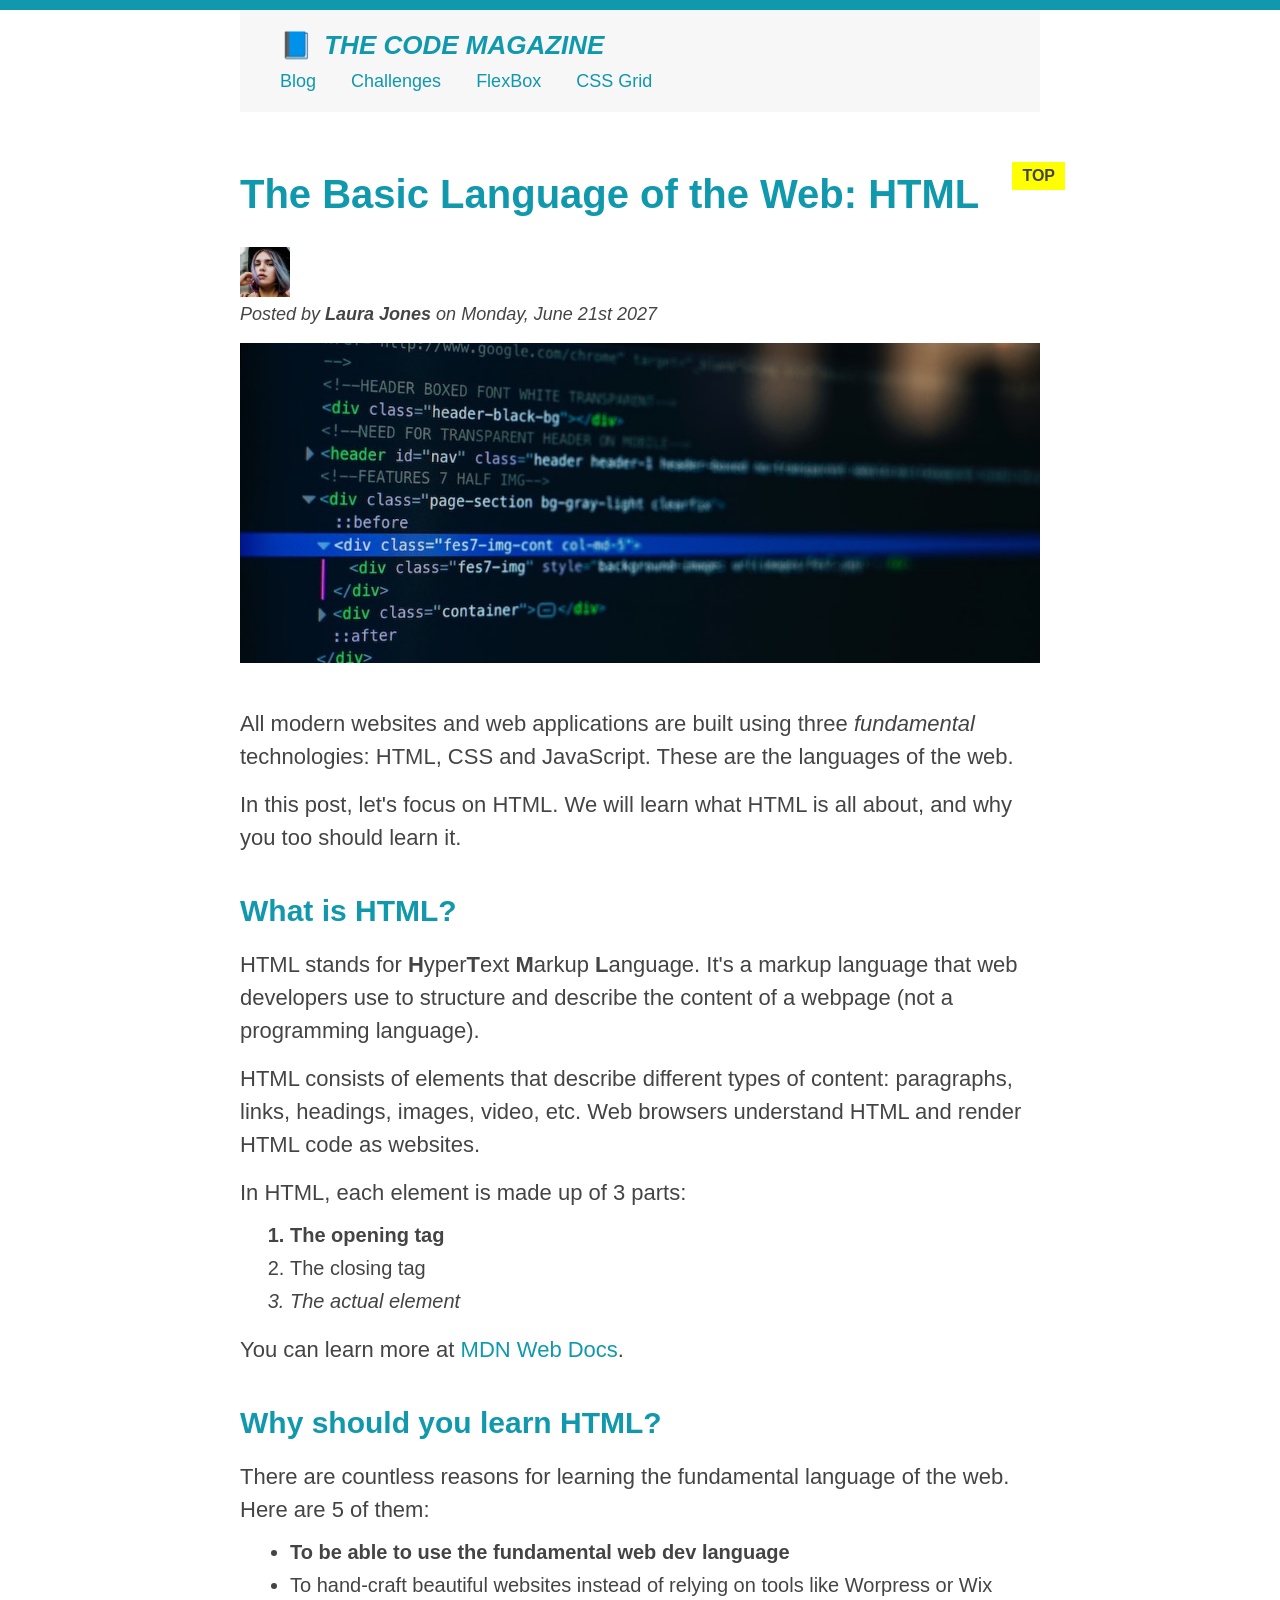
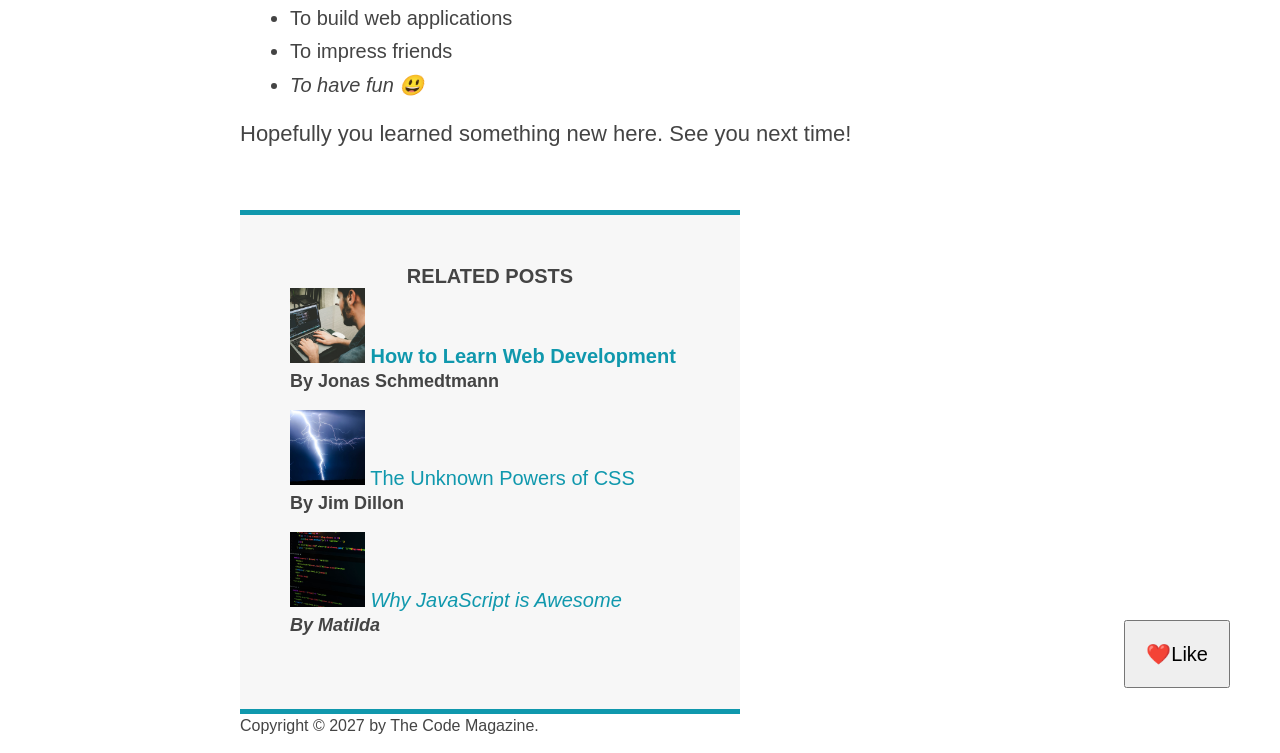
==== index.html @ c203d2a2 "Add HTML and CSS fundamentals projects" ====
<!doctype html>
<html lang="en">
  <head>
    <meta charset="UTF-8" />
    <link href="style.css" rel="stylesheet" >
    <title>(demo)The Basic Language of the web:HTML</title>
  </head>
  <body>

    <div class="container">
    <header class="main-header">
    <h1>📘 The Code Magazine</h1>

<nav>
    <a href="blog.html">Blog</a>
    <a href="#">Challenges</a>
    <a href="#">FlexBox</a>
    <a href="#">CSS Grid</a>
</nav>
</header>

<article>
  <header class="post-header">
    <h2>The Basic Language of the Web: HTML</h2>

    <img src="img/laura-jones.jpg" alt="author" height="50" width="50" />

    <p id="author">Posted by <strong> Laura Jones</strong> on Monday, June 21st 2027</p>

    <img
      src="img/post-img.jpg"
      alt="html code image"
      height="200"
      width="500"
      class="post-img" 
    />
 
</header>

    <p>
      All modern websites and web applications are built using three<em>
        fundamental</em
      >
      technologies: HTML, CSS and JavaScript. These are the languages of the
      web.
    </p>

    <p>
      In this post, let's focus on HTML. We will learn what HTML is all about,
      and why you too should learn it.
    </p>

    <h3>What is HTML?</h3>

    <p>
      HTML stands for <strong>H</strong>yper<strong>T</strong>ext
      <strong>M</strong>arkup <strong>L</strong>anguage. It's a markup language
      that web developers use to structure and describe the content of a webpage
      (not a programming language).
    </p>

    <p>
      HTML consists of elements that describe different types of content:
      paragraphs, links, headings, images, video, etc. Web browsers understand
      HTML and render HTML code as websites.
    </p>

    <p>In HTML, each element is made up of 3 parts:</p>

    <ol>
      <li class="first-li">The opening tag</li>
      <li>The closing tag</li>
      <li>The actual element</li>
    </ol>

    <p>
      You can learn more at
      <a href="hhtps://developer.mozilla.org/en-US/docs/Web/HTML"
        >MDN Web Docs</a target="_blank"
      >.
    </p>

    <h3>Why should you learn HTML?</h3>

    <p>
      There are countless reasons for learning the fundamental language of the
      web. Here are 5 of them:
    </p>

    <ul>
      <li class="first-li">To be able to use the fundamental web dev language</li>
      <li>
        To hand-craft beautiful websites instead of relying on tools like
        Worpress or Wix
      </li>
      <li>To build web applications</li>
      <li>To impress friends</li>
      <li>To have fun 😃</li>
    </ul>

    <p>Hopefully you learned something new here. See you next time!</p>
    </article>
    
<aside>
    <h4>Related posts</h4>

    <ul class="related">
      <li>
        <img src="img/related-1.jpg" alt="related1" height="75" width="75" />
        <a href="index.html">How to Learn Web Development</a>
        <p class="related-author">By Jonas Schmedtmann</p>
      </li>
      <li>
        <img src="img/related-2.jpg" alt="related2" height="75" width="75" />
        <a href="index.html">The Unknown Powers of CSS</a>
        <p class="related-author">By Jim Dillon</p>
      </li>
      <li>
        <img src="img/related-3.jpg" alt="related3" height="75" width="75" />
        <a href="index.html">Why JavaScript is Awesome</a>
        <p class="related-author">By Matilda</p>
      </li>
    </ul>
    </aside>
    
    <footer>
      <p id="Copyright">Copyright &copy; 2027 by The Code Magazine.</p>
    </footer>
    </div>
       <button>❤️Like</button>
  </body>
</html>
---- style.css ----
* {
  margin: 0;
  padding: 0;
}

body {
  color: #444;
  font-family: sans-serif;
  border-top: 10px solid #1098ad;
  position: relative;
}

.container {
  width: 800px;
  /* margin-left: auto;
  margin-right: auto; */
  margin: 0 auto;
  /* position: relative; */
}

.main-header {
  background-color: #f7f7f7;
  padding: 20px 40px;
  margin-bottom: 60px;
  /* height: 80px; */
}

nav {
  font-size: 18px;
  /* text-align: center; */
}

article {
  margin-bottom: 60px;
}

.post-header {
  margin-bottom: 40px;
}

aside {
  background-color: #f7f7f7;
  border-top: 5px solid #1098ad;
  border-bottom: 5px solid #1098ad;
  /* padding-top: 50px;
  padding-bottom: 50px; */
  padding: 50px 0;
  width: 500px;
}

h1,
h2,
h3 {
  color: #1098ad;
}

h1 {
  font-size: 26px;
  font-style: italic;
  text-transform: uppercase;
}

h2 {
  font-size: 40px;
  margin-bottom: 30px;
}

h3 {
  font-size: 30px;
  margin-bottom: 20px;
  margin-top: 40px;
}

h4 {
  font-size: 20px;

  text-transform: uppercase;
  text-align: center;
}

p {
  font-size: 22px;
  line-height: 1.5;
  margin-bottom: 15px;
}

ul,
ol {
  margin-left: 50px;
  margin-bottom: 20px;
}

li {
  font-size: 20px;
  margin-bottom: 10px;
}

li:last-child {
  margin-bottom: 0;
}
/* footer p {
  font-size: 16px;
} */

/* article header p {
  font-style: italic;
} */

#author {
  font-style: italic;
  font-size: 18px;
}

#Copyright {
  font-size: 16px;
}

.related-author {
  font-size: 18px;
  font-weight: bold;
}

.related {
  list-style: none;
}

/* .first-li {
  font-weight: bold;
} */

li:first-child {
  font-weight: bold;
}

li:last-child {
  font-style: italic;
}

/* li:nth-child(2) {
  color: red;
} */

/* styling links */
a:link {
  color: #1098ad;
  text-decoration: none;
}

a:visited {
  color: #1098ad;
}

a:hover {
  color: orangered;
  font-weight: bold;
  text-decoration: underline orangered;
}
a:active {
  background-color: black;
  font-style: italic;
}

.post-img {
  width: 100%;
  height: auto;
}

nav a:link {
  /* background-color: #888f90;
  margin: 20px;
  display: block; */
  margin-right: 30px;
  margin-top: 10px;
  display: inline-block;
}

nav a:link:last-child {
  margin-right: 0;
}

button {
  font-size: 20px;
  padding: 20px;
  cursor: pointer;
  position: absolute;
  bottom: 50px;
  right: 50px;
}

h1::first-letter {
  font-style: normal;
  margin-right: 5px;
}

/* h3 + p::first-line {
  color: #1098ad;
} */
h2 {
  position: relative;
}

h2::after {
  content: "TOP";
  background-color: yellow;
  font-size: 16px;
  font-weight: bold;
  display: inline-block;
  padding: 5px 10px;
  position: absolute;
  top: -10px;
  right: -25px;
  color: #444;
}
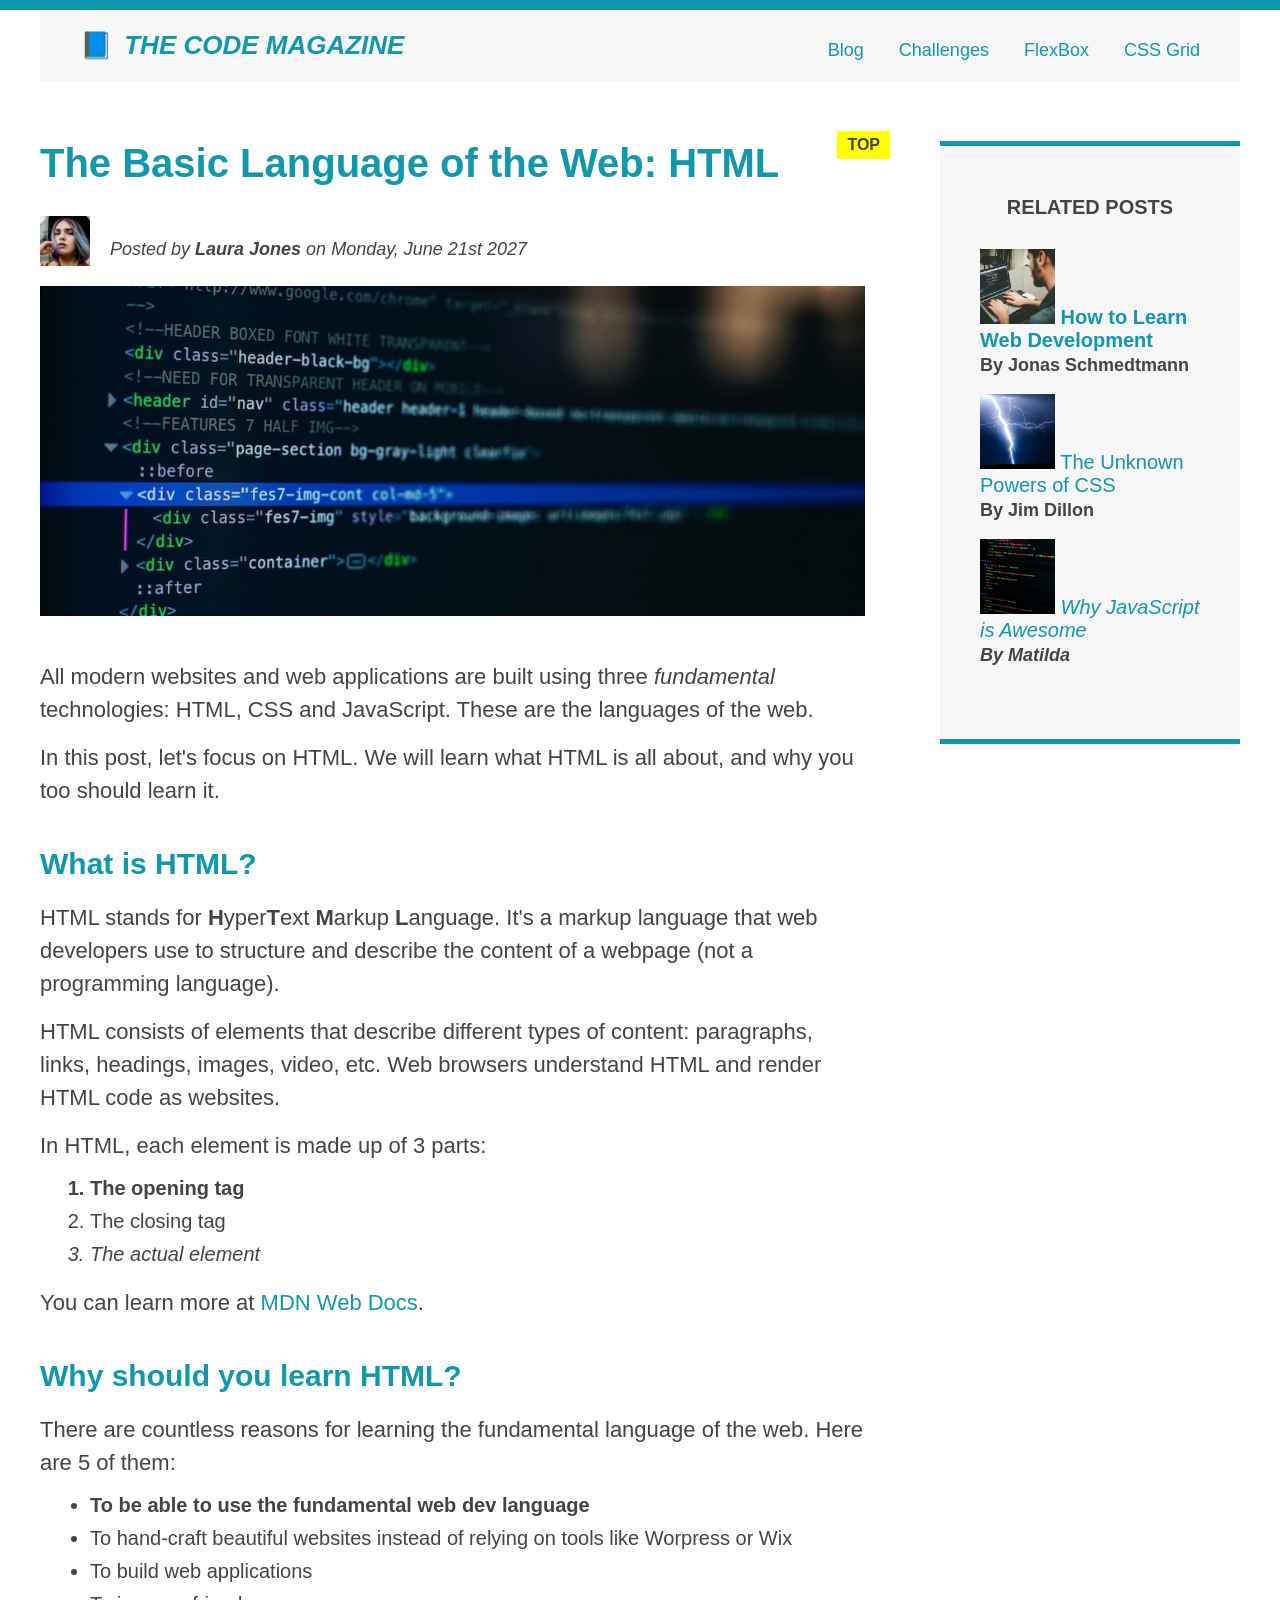
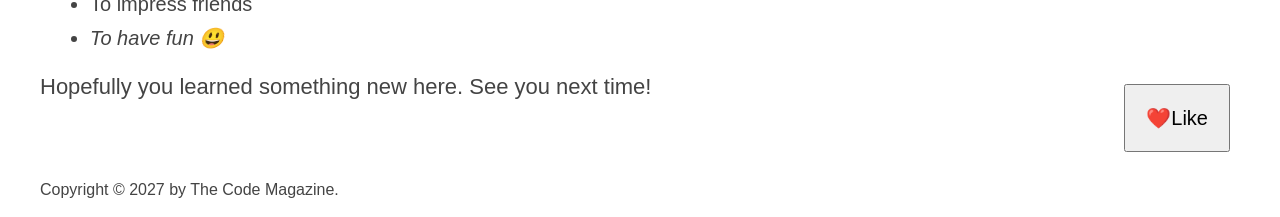
==== commit 82ed1f89: "done with float" ====
--- a/index.html
+++ b/index.html
@@ -8,7 +8,7 @@
   <body>
 
     <div class="container">
-    <header class="main-header">
+    <header class="main-header clearfix">
     <h1>📘 The Code Magazine</h1>
 
 <nav>
@@ -17,22 +17,24 @@
     <a href="#">FlexBox</a>
     <a href="#">CSS Grid</a>
 </nav>
+
+<!-- <div class="clear"></div> -->
 </header>
 
 <article>
   <header class="post-header">
     <h2>The Basic Language of the Web: HTML</h2>
 
-    <img src="img/laura-jones.jpg" alt="author" height="50" width="50" />
+    <img src="img/laura-jones.jpg" alt="author" height="50" width="50" class="author-img"/>
 
-    <p id="author">Posted by <strong> Laura Jones</strong> on Monday, June 21st 2027</p>
+    <p id="author" class="author">Posted by <strong> Laura Jones</strong> on Monday, June 21st 2027</p>
 
     <img
       src="img/post-img.jpg"
       alt="html code image"
       height="200"
       width="500"
-      class="post-img" 
+      class="post-img"  
     />
  
 </header>
--- a/style.css
+++ b/style.css
@@ -1,6 +1,7 @@
 * {
   margin: 0;
   padding: 0;
+  box-sizing: border-box;
 }
 
 body {
@@ -11,7 +12,7 @@
 }
 
 .container {
-  width: 800px;
+  width: 1200px;
   /* margin-left: auto;
   margin-right: auto; */
   margin: 0 auto;
@@ -44,8 +45,9 @@
   border-bottom: 5px solid #1098ad;
   /* padding-top: 50px;
   padding-bottom: 50px; */
-  padding: 50px 0;
-  width: 500px;
+  padding: 50px 40px;
+
+  /* width: 500px; */
 }
 
 h1,
@@ -73,7 +75,7 @@
 
 h4 {
   font-size: 20px;
-
+  margin-bottom: 30px;
   text-transform: uppercase;
   text-align: center;
 }
@@ -122,6 +124,7 @@
 
 .related {
   list-style: none;
+  margin-left: 0;
 }
 
 /* .first-li {
@@ -211,3 +214,48 @@
   right: -25px;
   color: #444;
 }
+
+.author-img {
+  float: left;
+  margin-bottom: 20px;
+}
+
+.author {
+  /* padding-left: 80px; */
+  padding-top: 10px;
+  float: left;
+  margin-left: 20px;
+  margin-top: 10px;
+}
+
+h1 {
+  float: left;
+}
+
+nav {
+  float: right;
+}
+
+/* .clear {
+  clear: both;
+} */
+
+.clearfix::after {
+  clear: both;
+  content: "";
+  display: block;
+}
+
+article {
+  width: 825px;
+  float: left;
+}
+
+aside {
+  width: 300px;
+  float: right;
+}
+
+footer {
+  clear: both;
+}
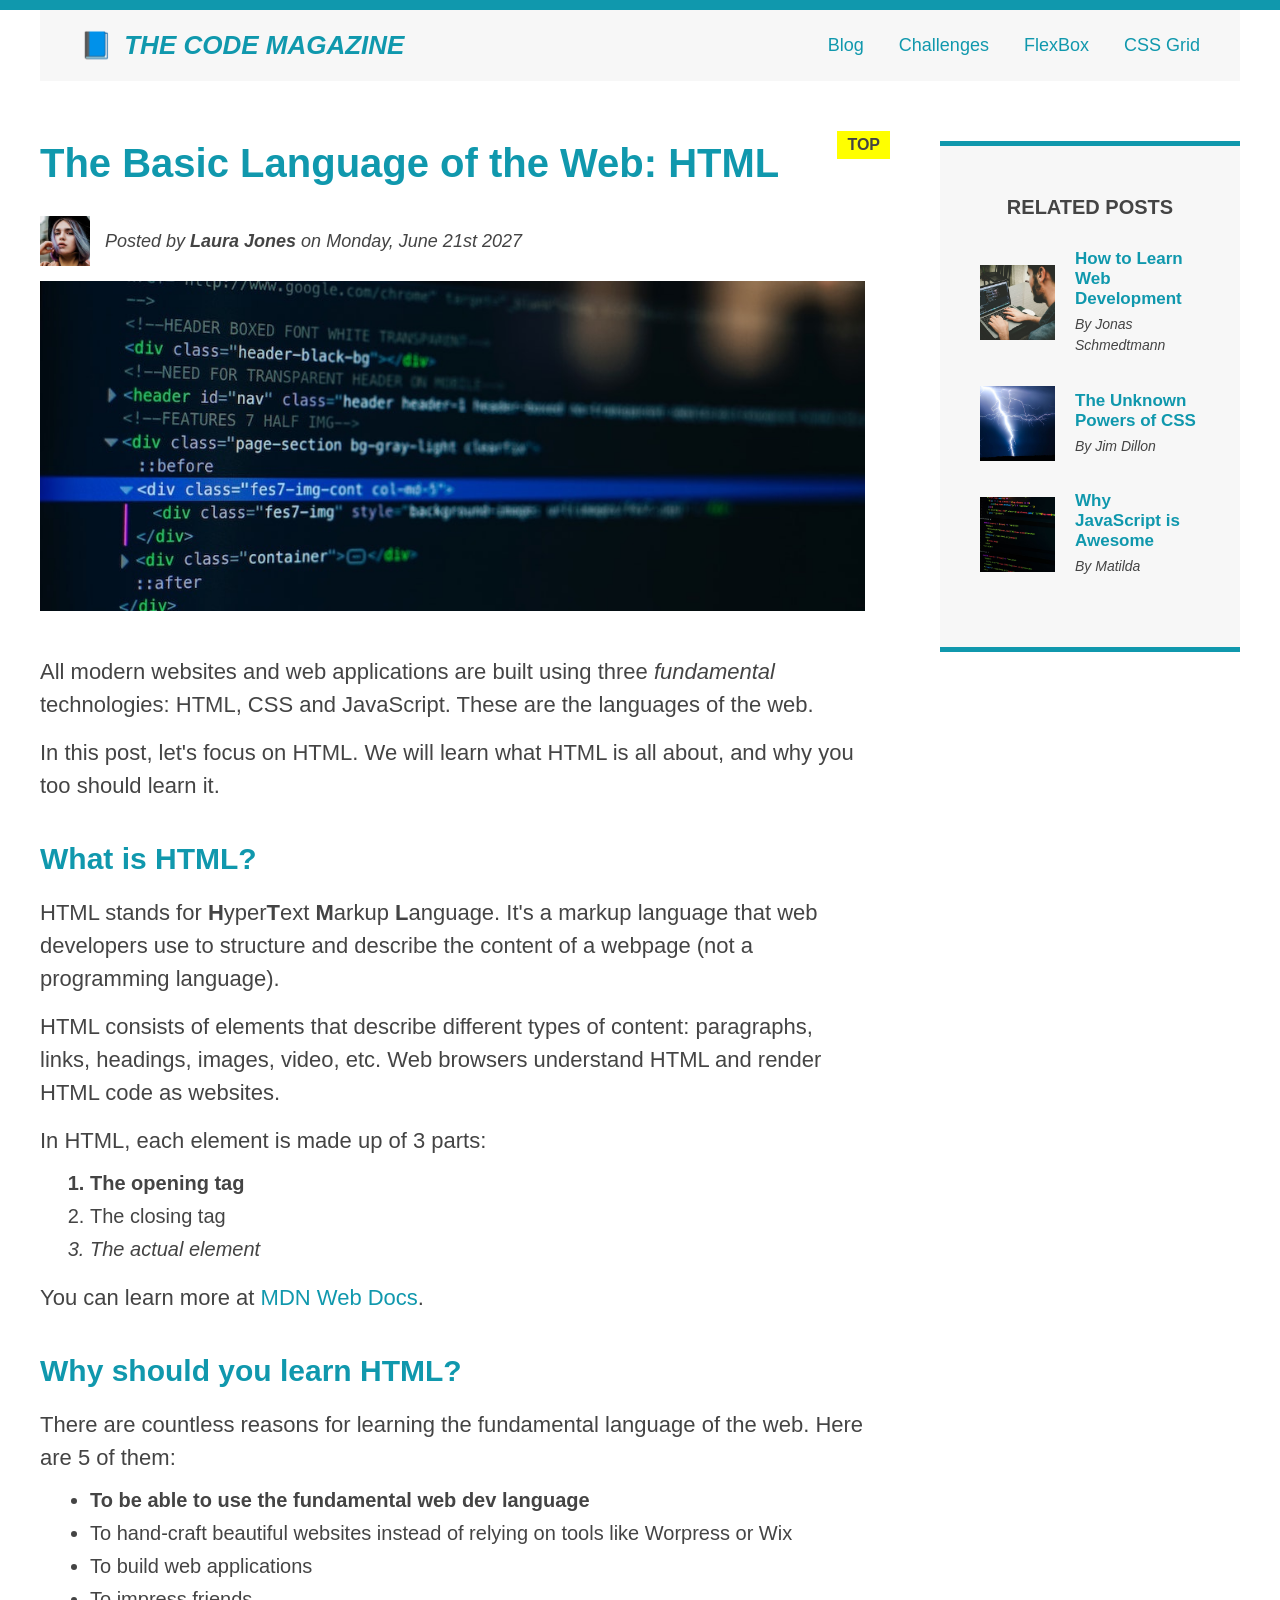
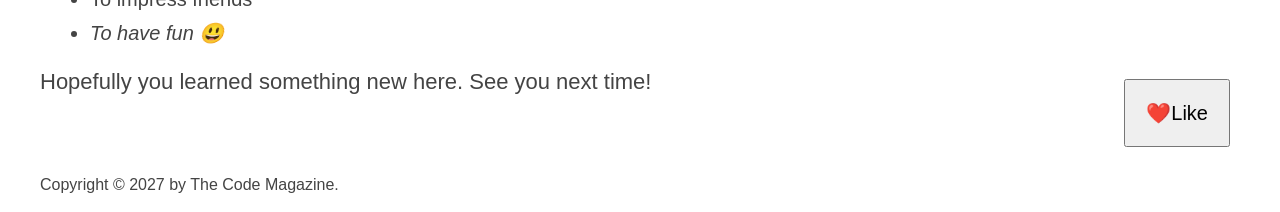
==== commit 4889a0c6: "done with flexbox and challenge" ====
--- a/index.html
+++ b/index.html
@@ -14,21 +14,22 @@
 <nav>
     <a href="blog.html">Blog</a>
     <a href="#">Challenges</a>
-    <a href="#">FlexBox</a>
-    <a href="#">CSS Grid</a>
+    <a href="flexbox.html">FlexBox</a>
+    <a href="css-grid.html">CSS Grid</a>
 </nav>
 
 <!-- <div class="clear"></div> -->
 </header>
-
+<div class="row">
 <article>
   <header class="post-header">
     <h2>The Basic Language of the Web: HTML</h2>
 
+    <div class="author-box">
     <img src="img/laura-jones.jpg" alt="author" height="50" width="50" class="author-img"/>
 
     <p id="author" class="author">Posted by <strong> Laura Jones</strong> on Monday, June 21st 2027</p>
-
+</div>
     <img
       src="img/post-img.jpg"
       alt="html code image"
@@ -107,23 +108,30 @@
     <h4>Related posts</h4>
 
     <ul class="related">
-      <li>
+      <li class="related-post">
         <img src="img/related-1.jpg" alt="related1" height="75" width="75" />
-        <a href="index.html">How to Learn Web Development</a>
+        <div>
+        <a href="#" class="related-link">How to Learn Web Development</a>
         <p class="related-author">By Jonas Schmedtmann</p>
+        </div>
       </li>
-      <li>
+      <li class="related-post">
         <img src="img/related-2.jpg" alt="related2" height="75" width="75" />
-        <a href="index.html">The Unknown Powers of CSS</a>
+        <div>
+        <a href="#" class="related-link">The Unknown Powers of CSS</a>
         <p class="related-author">By Jim Dillon</p>
+        </div>
       </li>
-      <li>
+      <li class="related-post">
         <img src="img/related-3.jpg" alt="related3" height="75" width="75" />
-        <a href="index.html">Why JavaScript is Awesome</a>
+        <div>
+        <a href="#" class="related-link">Why JavaScript is Awesome</a>
         <p class="related-author">By Matilda</p>
+        </div>
       </li>
     </ul>
     </aside>
+    </div>
     
     <footer>
       <p id="Copyright">Copyright &copy; 2027 by The Code Magazine.</p>
--- a/style.css
+++ b/style.css
@@ -173,7 +173,7 @@
   margin: 20px;
   display: block; */
   margin-right: 30px;
-  margin-top: 10px;
+  /* margin-top: 10px; */
   display: inline-block;
 }
 
@@ -215,32 +215,32 @@
   color: #444;
 }
 
-.author-img {
+/* .author-img {
   float: left;
   margin-bottom: 20px;
-}
-
-.author {
+} */
+
+/* .author {
   /* padding-left: 80px; */
-  padding-top: 10px;
+/* padding-top: 10px;
   float: left;
   margin-left: 20px;
-  margin-top: 10px;
-}
-
-h1 {
+  margin-top: 10px; */
+/* } */
+
+/* h1 {
   float: left;
 }
 
 nav {
   float: right;
-}
+} */
 
 /* .clear {
   clear: both;
 } */
 
-.clearfix::after {
+/* .clearfix::after {
   clear: both;
   content: "";
   display: block;
@@ -258,4 +258,62 @@
 
 footer {
   clear: both;
-}
+} */
+
+.main-header {
+  display: flex;
+  align-items: center;
+  justify-content: space-between;
+}
+
+.author-box {
+  display: flex;
+  align-items: center;
+  margin-bottom: 15px;
+}
+
+.author {
+  margin-bottom: 0;
+  margin-left: 15px;
+}
+
+.related-post {
+  display: flex;
+  align-items: center;
+  gap: 20px;
+  margin-bottom: 30px;
+}
+
+.related-link:link {
+  font-size: 17px;
+  font-weight: bold;
+  font-style: normal;
+  margin-bottom: 5px;
+  display: block;
+}
+
+.related-author {
+  margin-bottom: 0;
+  font-size: 14px;
+  font-weight: normal;
+  font-style: italic;
+}
+
+.row {
+  display: flex;
+  align-items: flex-start;
+  gap: 75px;
+  margin-bottom: 60px;
+}
+
+article {
+  flex: 1;
+  margin-bottom: 0;
+}
+
+aside {
+  /* flex-basis: 300px; */
+  flex: 0 0 300px;
+  /* flex-shrink: 1; */
+  /* flex-basis: auto; */
+}
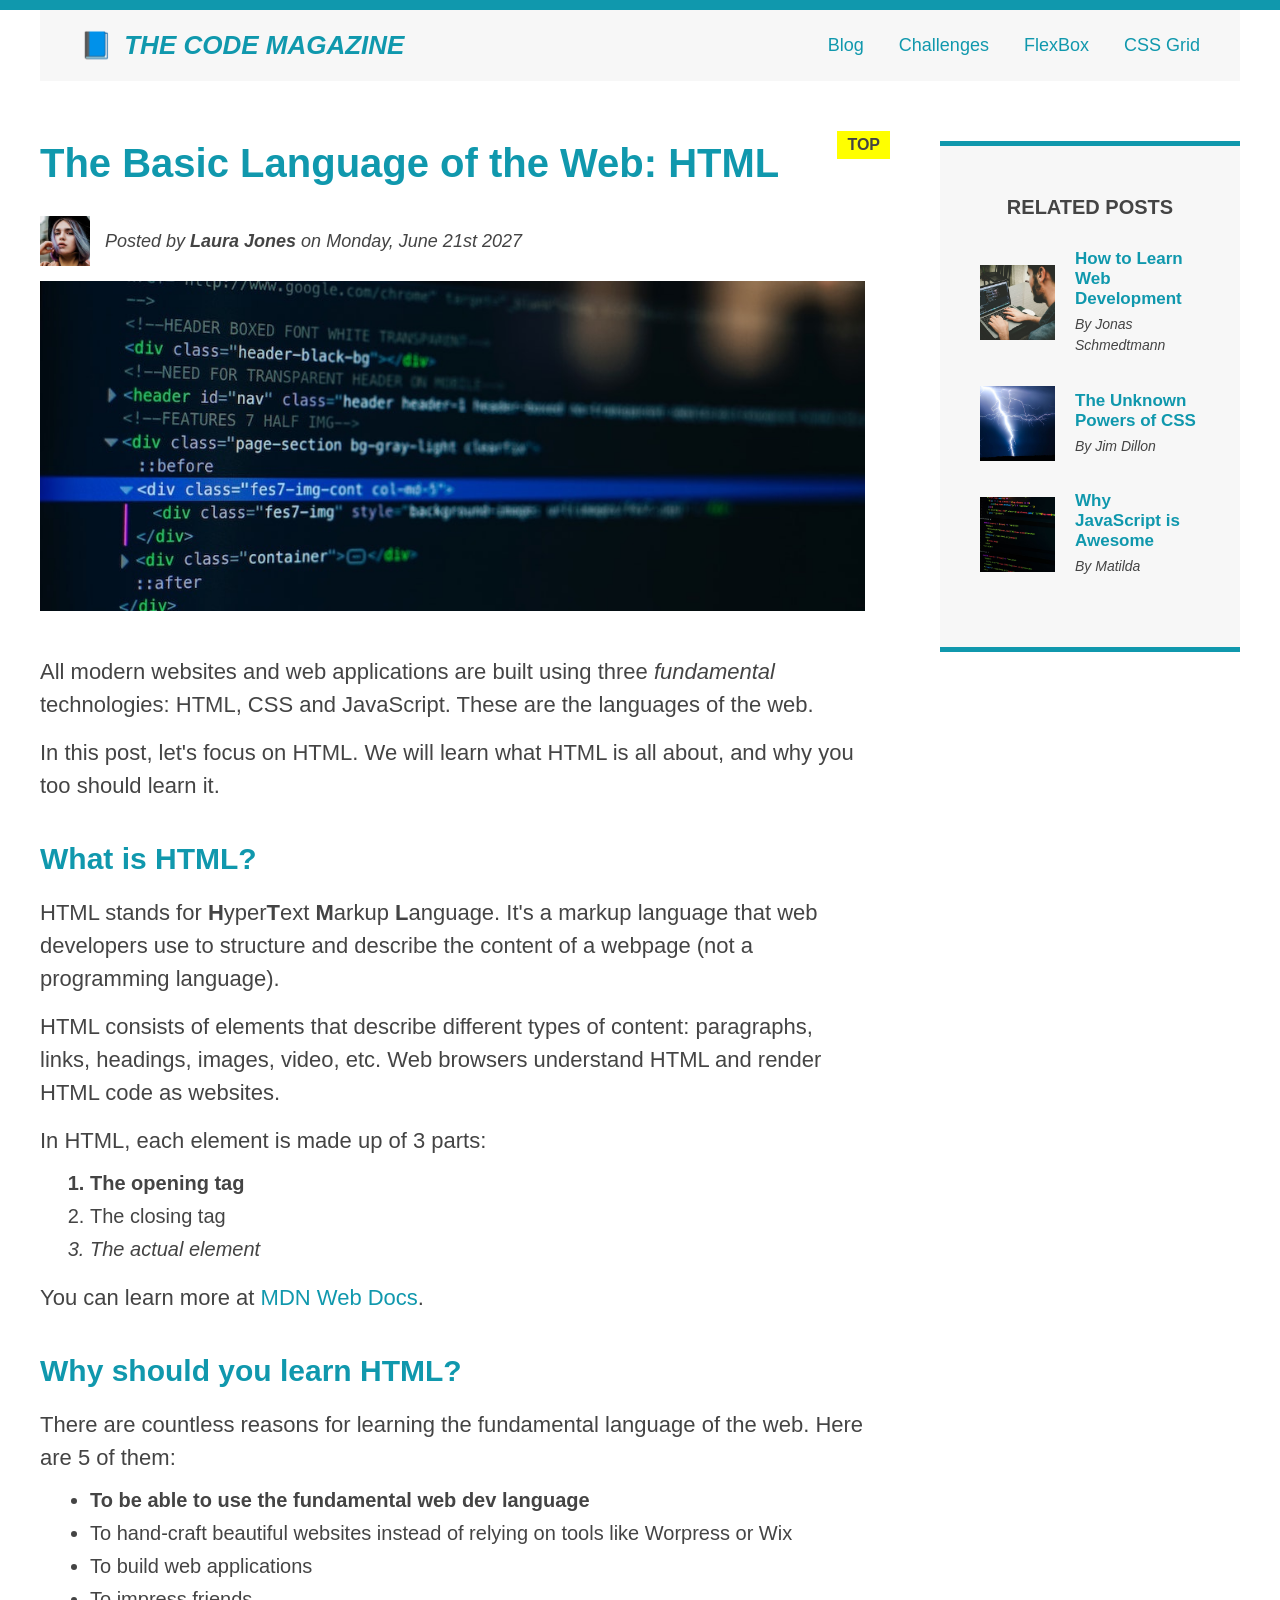
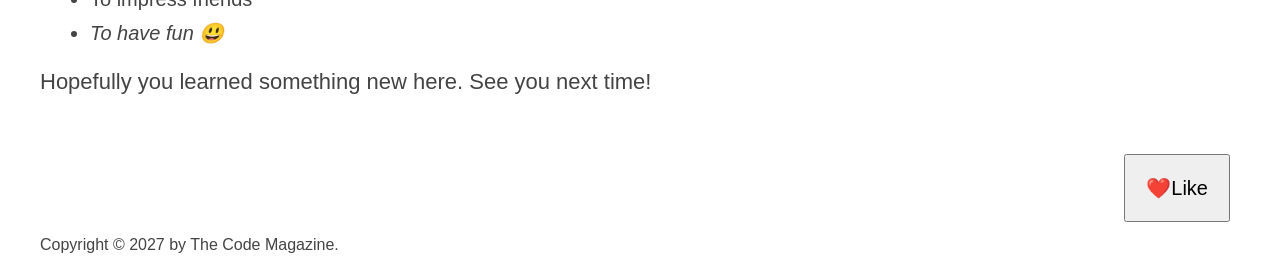
==== commit 454027b4: "done with css grid" ====
--- a/index.html
+++ b/index.html
@@ -20,7 +20,7 @@
 
 <!-- <div class="clear"></div> -->
 </header>
-<div class="row">
+<!-- <div class="row"> -->
 <article>
   <header class="post-header">
     <h2>The Basic Language of the Web: HTML</h2>
@@ -131,7 +131,7 @@
       </li>
     </ul>
     </aside>
-    </div>
+    <!-- </div> -->
     
     <footer>
       <p id="Copyright">Copyright &copy; 2027 by The Code Magazine.</p>
--- a/style.css
+++ b/style.css
@@ -22,7 +22,7 @@
 .main-header {
   background-color: #f7f7f7;
   padding: 20px 40px;
-  margin-bottom: 60px;
+  /* margin-bottom: 60px; */
   /* height: 80px; */
 }
 
@@ -298,7 +298,7 @@
   font-weight: normal;
   font-style: italic;
 }
-
+/* 
 .row {
   display: flex;
   align-items: flex-start;
@@ -313,7 +313,24 @@
 
 aside {
   /* flex-basis: 300px; */
-  flex: 0 0 300px;
-  /* flex-shrink: 1; */
-  /* flex-basis: auto; */
-}
+/* flex: 0 0 300px; */
+/* flex-shrink: 1; */
+/* flex-basis: auto; */
+/* } */
+
+.container {
+  display: grid;
+  grid-template-columns: 1fr 300px;
+  column-gap: 75px;
+  row-gap: 60px;
+  align-items: start;
+}
+
+.main-header {
+  grid-column: 1 / -1;
+}
+
+footer {
+  /* background-color: #1098ad; */
+  grid-column: 1 / -1;
+}
